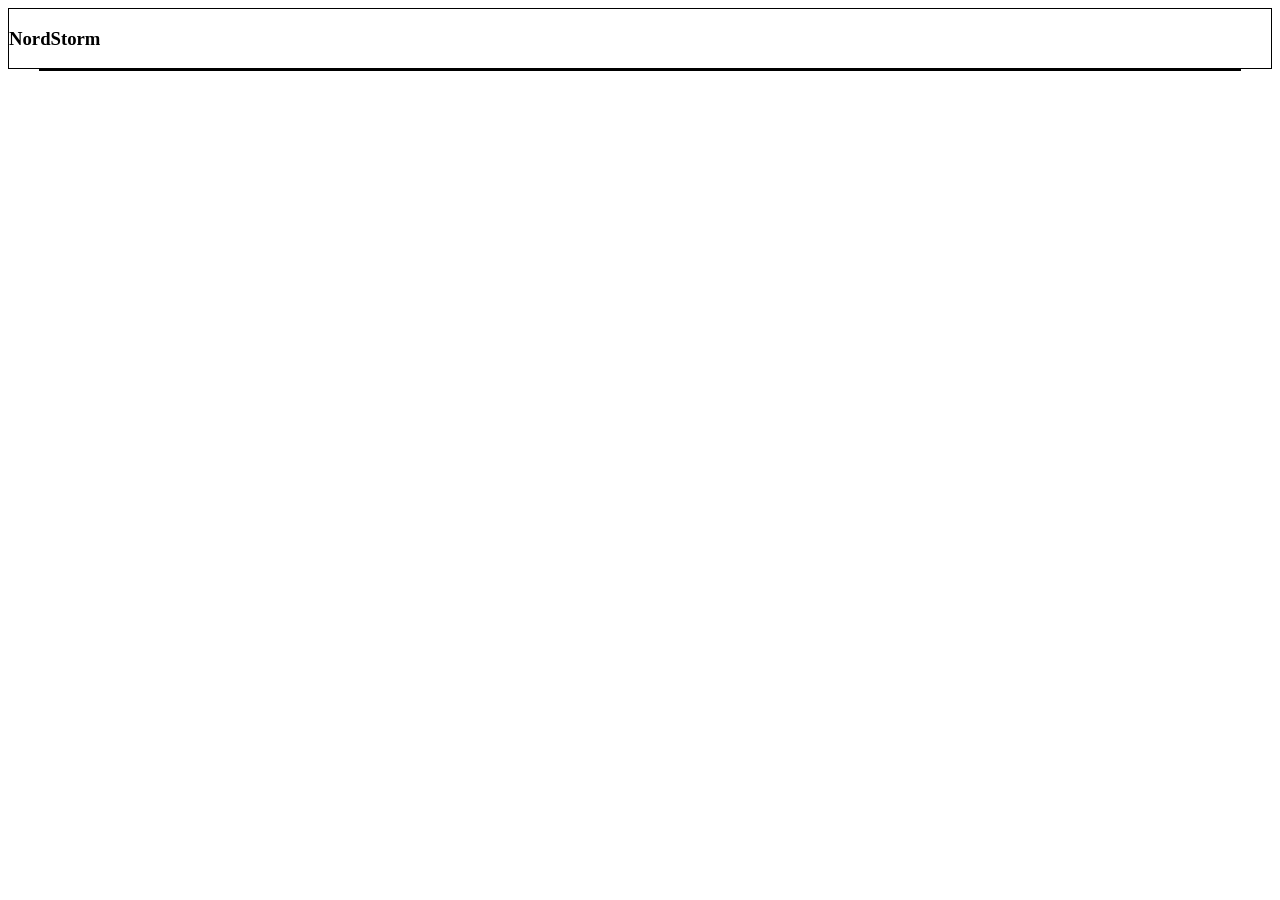
==== checkout.html @ f6f0e1c7 "Create checkout.html" ====
<!DOCTYPE html>
<html lang="en">

<head>
  <meta charset="UTF-8">
  <meta http-equiv="X-UA-Compatible" content="IE=edge">
  <meta name="viewport" content="width=device-width, initial-scale=1.0">
  <title>Checkout International | Nordstorm</title>
  <link rel="stylesheet" href="styles/checkout.css">
  <script src="scripts/checkout.js" defer></script>

</head>

<body>
  <nav>
    <h3 class="nordStorm">NordStorm</h3>

    <img src="https://cdn-icons-png.flaticon.com/512/253/253298.png" alt="" class="shopping_bag">

  </nav>
  <div id="container">




  </div>
</body>

</html>
---- styles/checkout.css ----
#container {
    max-width: 1200px;
    border: 1px solid black;
    margin: auto;
    display: flex;
}

#box1 {
    flex-basis: 68%;
    margin-left: 1%;
}

.email,
.address {
    width: 98%;
}

.firstname,
.lastname,
.address2,
.PostalCode,
.city,
.region,
.phone {
    width: 47.75%;
}

#india {
    width: 47.75%;
}

table {
    background: #FFFFFF
}

.continue {
    background: #000;
    color: #FFFFFF;
    padding-left: 15%;
    padding-right: 15%;
    margin-left: 30%;
    margin-top: 1%;
}

#box2 {
    flex-basis: 28%;
    margin-left: 2%;
    background: #F4F4F4;
}

.continue2 {
    background: #000;
    color: #FFFFFF;
    width: 100%;
}

.total_amount {
    display: flex;
    justify-content: space-between;
}

.promo {
    border-bottom: 1px solid #000;
    border-top: 1px solid black;
    color: #82C3DD;
}

th {
    border: 1px solid black;
}

.shopping_bag {
    height: 25px;
    float: right;
    margin-top: 1%;
}

.nordStorm {
    display: inline-block;
}

nav {
    border: 1px solid black;
}

table {
    width: 100%;
}

#payment2 {
    margin: 1%;
}

.num2 {
    float: left;
    border: 2px solid black;
    margin-right: 1%;
    border-radius: 50%;
}

.payment_name {
    float: left;
    border-top: 1px solid black;
}

.div_cart {
    border: 1px solid black;
}

.product_img {
    width: 40%;
}
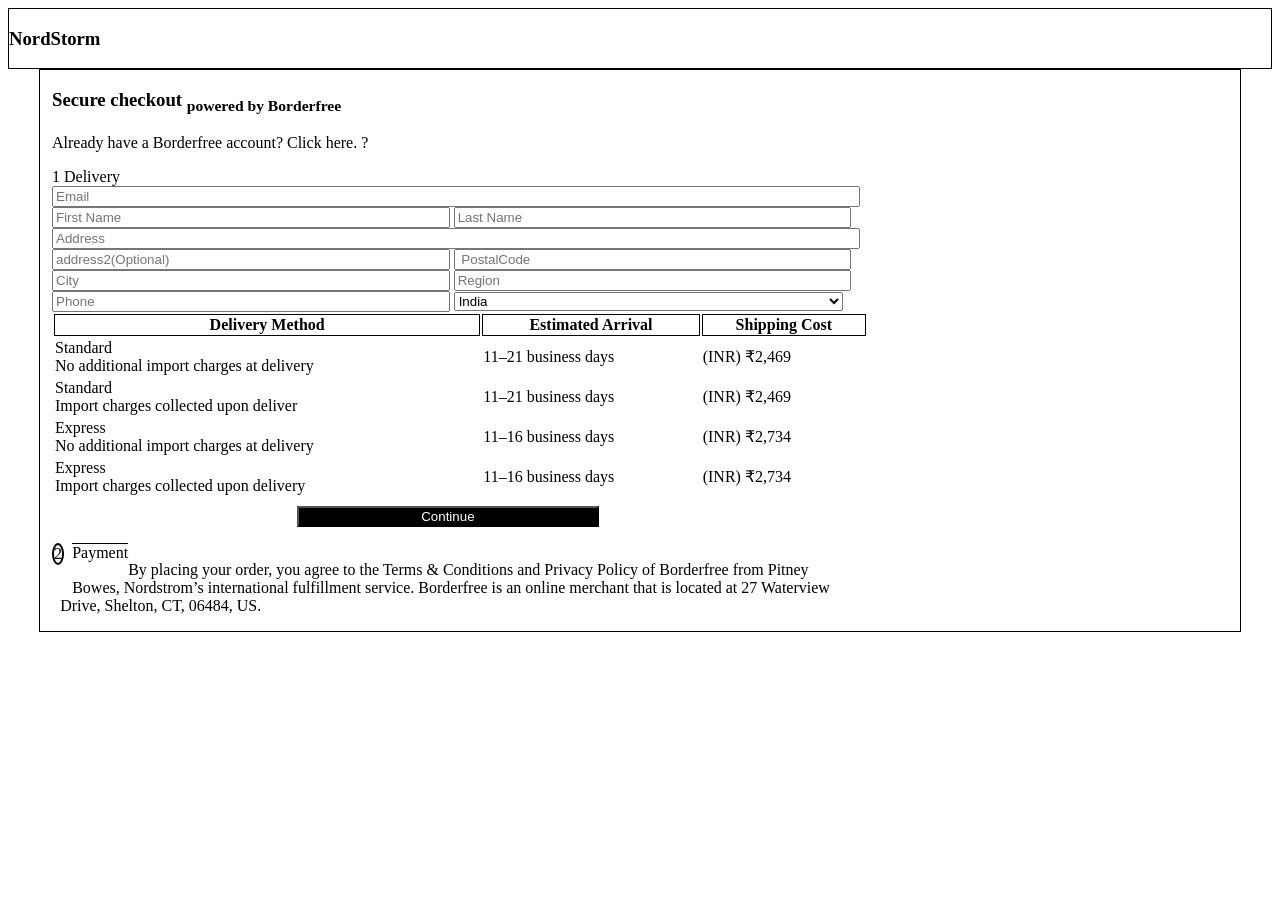
==== commit bd07ed31: "Update checkout.html" ====
--- a/checkout.html
+++ b/checkout.html
@@ -21,6 +21,89 @@
   <div id="container">
 
 
+    <div id="box1">
+      <div class="checkout">
+        <i class="fas fa-lock"></i>
+        <h3>Secure checkout <sub>powered by Borderfree</sub> </h3>
+        <p class="descrip">Already have a Borderfree account? Click here. ?</p>
+
+      </div>
+      <div class="form">
+        <span>1</span>
+        <span>Delivery</span>
+        <form>
+          <input type="email" placeholder="Email" class="email"></br>
+          <input type="text" placeholder="First Name" class="firstname">
+          <input type="text" placeholder="Last Name" class="lastname"></br>
+          <input type="text " placeholder="Address" class="address"></br>
+          <input type="text" placeholder="address2(Optional)" class="address2">
+          <input type="text" placeholder=" PostalCode" class="PostalCode"></br>
+          <input type="text" placeholder="City" class="city">
+          <input type="text" placeholder="Region" class="region"></br>
+          <input type="number" placeholder="Phone" class="phone">
+          <span class="country_select">
+            <select name="location" id="india">
+              <option value="india">India</option>
+              <option value="Usa">USA</option>
+              <option value="United_Kindom">United_Kindom</option>
+              <option value="Russia">Russia</option>
+              <option value="Germany">Germany</option>
+              <option value="Scotland">Scotland</option>
+            </select>
+          </span>
+        </form>
+        <div class="table">
+          <table>
+            <thead>
+              <tr>
+                <th>Delivery Method</th>
+                <th>Estimated Arrival</th>
+                <th>Shipping Cost</th>
+              </tr>
+            </thead>
+            <tbody>
+              <tr>
+                <td>
+                  Standard </br>
+                  No additional import charges at delivery</td>
+                <td>11–21 business days</td>
+                <td>(INR) ₹2,469</td>
+
+              </tr>
+              <tr>
+                <td>Standard</br>
+                  Import charges collected upon deliver</td>
+                <td>11–21 business days</td>
+                <td>(INR) ₹2,469</td>
+              </tr>
+              <tr>
+                <td>Express</br>
+                  No additional import charges at delivery</td>
+                <td>11–16 business days</td>
+                <td>(INR) ₹2,734</td>
+              </tr>
+              <tr>
+                <td>Express</br>
+                  Import charges collected upon delivery</td>
+                <td>11–16 business days</td>
+                <td>(INR) ₹2,734</td>
+              </tr>
+            </tbody>
+          </table>
+          <button class="continue">Continue</button>
+        </div>
+
+
+      </div>
+      <p class="num2">2</p>
+      <p class="payment_name">Payment</p><br>
+      <div id="payment2">
+
+        <p>By placing your order, you agree to the Terms & Conditions and Privacy Policy of Borderfree from Pitney
+          Bowes, Nordstrom’s international fulfillment service. Borderfree is an online merchant that is located at 27
+          Waterview Drive, Shelton, CT, 06484, US.</p>
+      </div>
+    </div>
 
 
   </div>
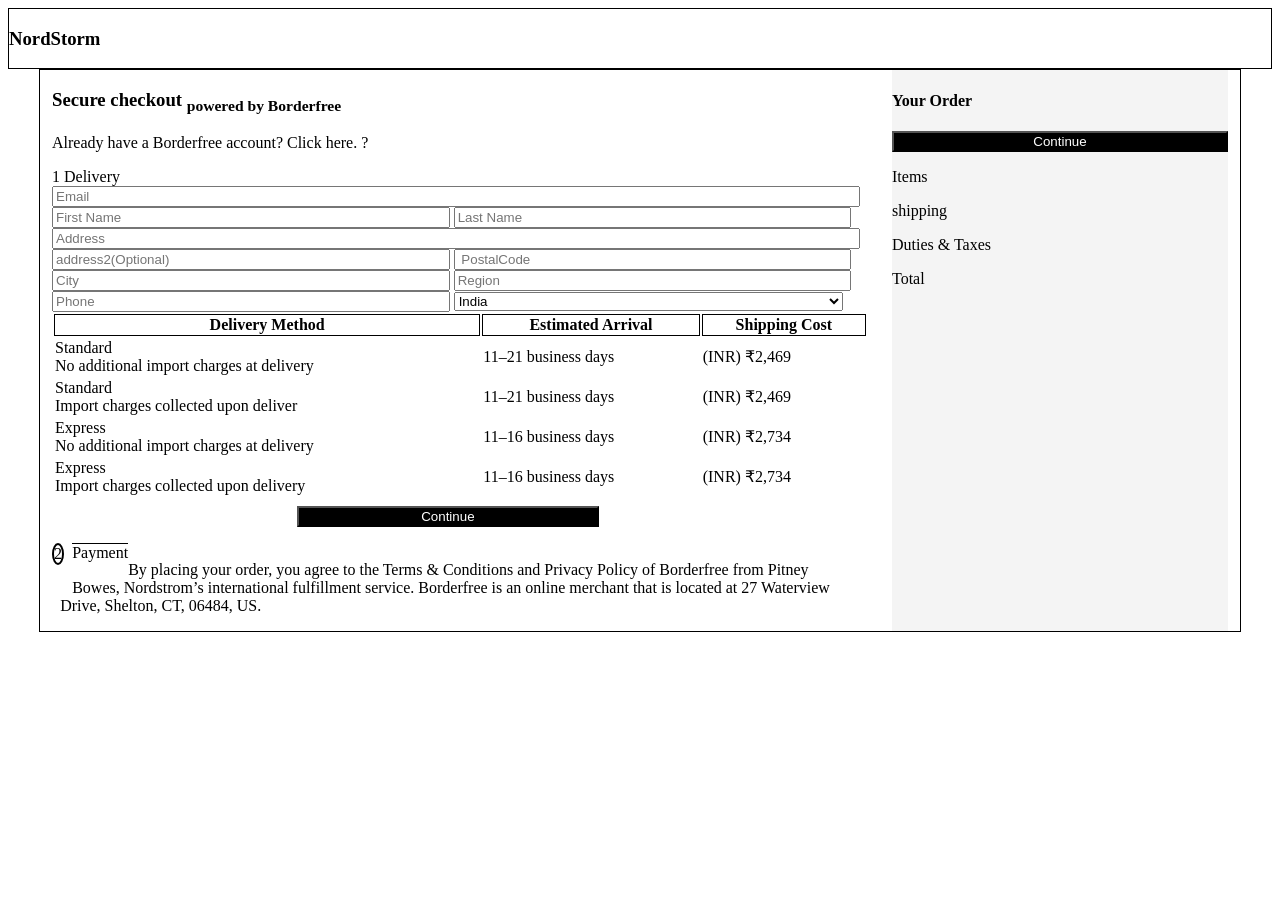
==== commit 8ee4e911: "Update checkout.html" ====
--- a/checkout.html
+++ b/checkout.html
@@ -104,7 +104,27 @@
           Waterview Drive, Shelton, CT, 06484, US.</p>
       </div>
     </div>
+    <div id="box2">
+      <span class="cart_icon"></span>
+      <h4>Your Order</h4>
+      <a href="payment.html"><button class="continue2">Continue</button></a>
+      <div class="total_amount">
+        <div class="items">
+          <p class="p_items">Items</p>
+          <p class="p_items">shipping</p>
+          <p class="p_items">Duties & Taxes</p>
+          <p class="p_Total">Total</p>
+        </div>
+        <div class="price">
+          <p id="p_items"></p>
+          <p id="p_shipping"></p>
+          <p id="p_taxes"></p>
+          <p id="p_total"></p>
+        </div>
+      </div>
 
+
+    </div>
 
   </div>
 </body>
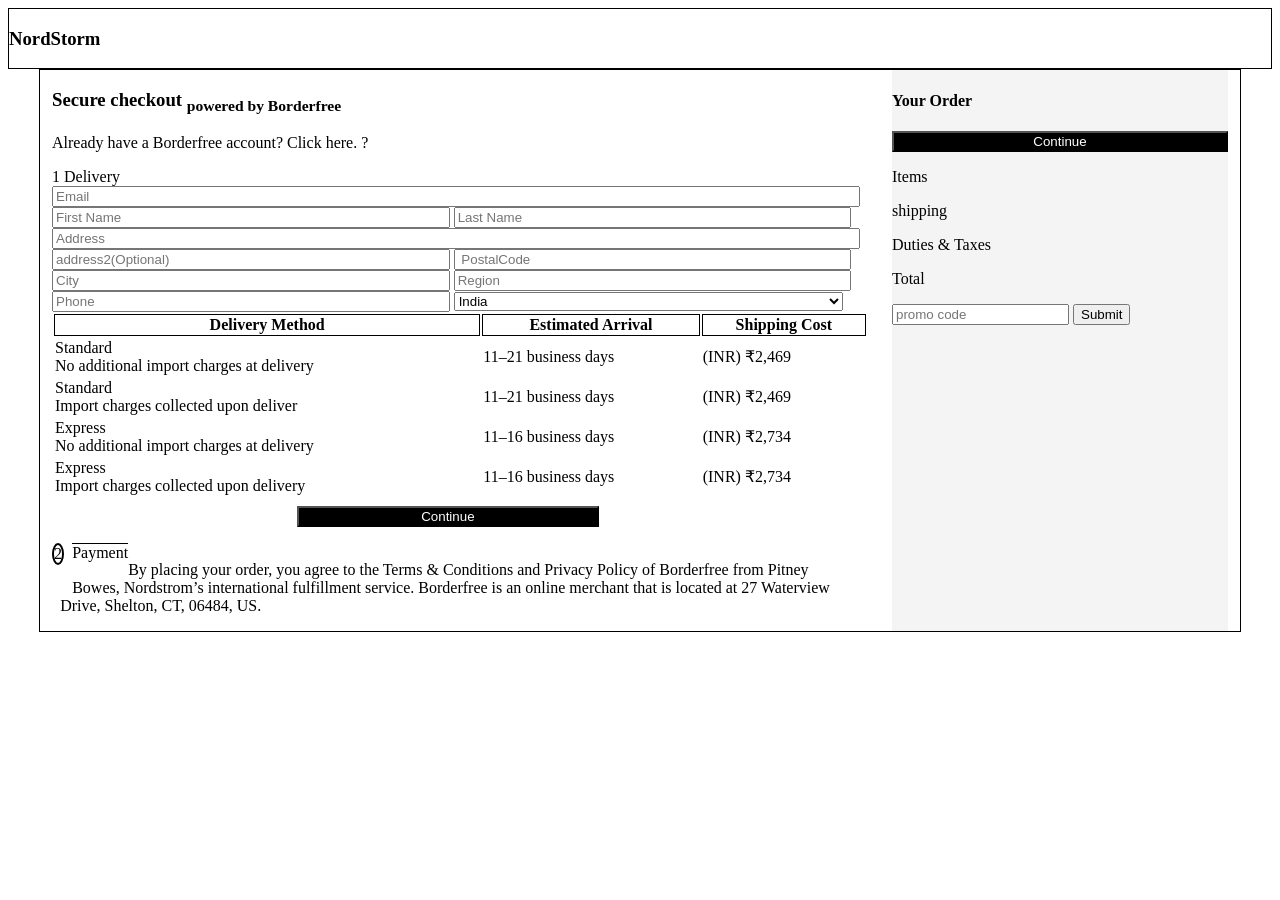
==== commit 46591b89: "Update checkout.html" ====
--- a/checkout.html
+++ b/checkout.html
@@ -123,7 +123,11 @@
         </div>
       </div>
 
-
+      <form action="" onsubmit="promo_code(event)">
+        <input type="text" id="promo" placeholder="promo code">
+        <input type="submit">
+      </form>
+      <div id="cart"></div>
     </div>
 
   </div>
